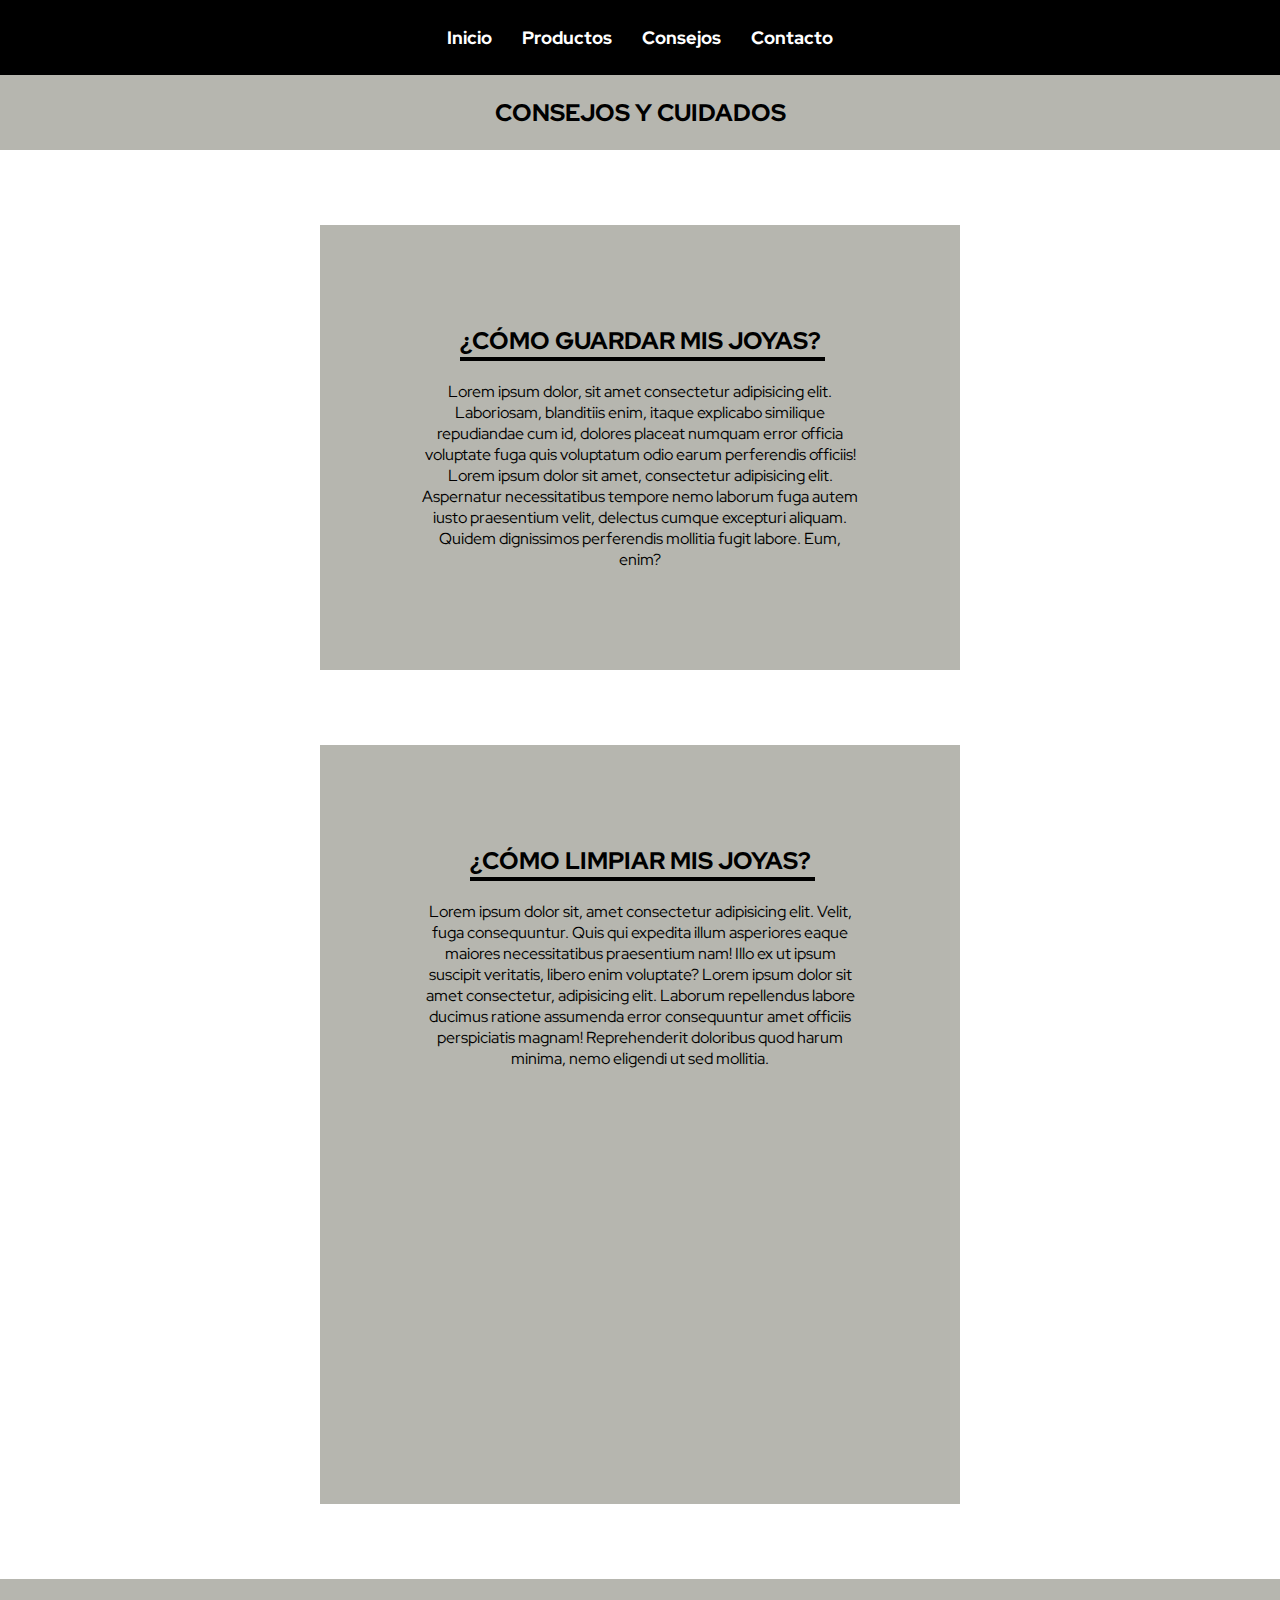
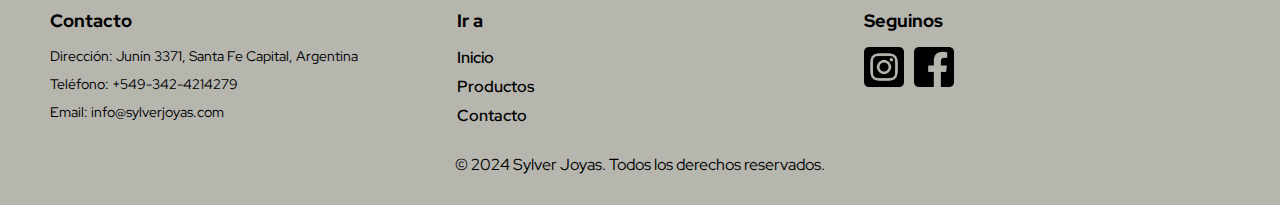
==== paginas/consejos.html @ 634777a0 "First setup" ====
<html lang="en">
    <head>
        <meta charset="UTF-8">
        <meta name="viewport" content="width=device-width, initial-scale=1.0">
        <link rel="shortcut icon" href="../imagenes/favicon.png" type="image/x-icon">
        <link rel="stylesheet" href="../css/style.css">
        <title>Consejos y cuidados</title>
    </head>
    <body>
        <header>
            <nav>
                <ul>
                    <li class="list-item"><a href="../index.html">Inicio</a></li>
                    <li class="list-item"><a href="./productos.html">Productos</a></li>
                    <li class="list-item"><a href="#">Consejos</a></li>
                    <li class="list-item"><a href="./contacto.html">Contacto</a></li>
                </ul>      
            </nav>            
        </header>
        <main>
            <div class="contenedor-h2">
                <h2>CONSEJOS Y CUIDADOS</h2>
            </div>
            <section class="contenedor-h2-con-hr-y-parrafo"> 
                <div>
                    <h2>¿CÓMO GUARDAR MIS JOYAS?</h2>
                    <hr>
                </div>               
                                
                <p>Lorem ipsum dolor, sit amet consectetur adipisicing elit. Laboriosam, blanditiis enim, itaque explicabo similique repudiandae cum id, dolores placeat numquam error officia voluptate fuga quis voluptatum odio earum perferendis officiis! Lorem ipsum dolor sit amet, consectetur adipisicing elit. Aspernatur necessitatibus tempore nemo laborum fuga autem iusto praesentium velit, delectus cumque excepturi aliquam. Quidem dignissimos perferendis mollitia fugit labore. Eum, enim?</p>
            </section>  

            <section class="contenedor-h2-con-hr-y-parrafo margin-top-0px">
                <div>
                    <h2>¿CÓMO LIMPIAR MIS JOYAS?</h2>
                    <hr>
                </div>                

                <p>Lorem ipsum dolor sit, amet consectetur adipisicing elit. Velit, fuga consequuntur. Quis qui expedita illum asperiores eaque maiores necessitatibus praesentium nam! Illo ex ut ipsum suscipit veritatis, libero enim voluptate? Lorem ipsum dolor sit amet consectetur, adipisicing elit. Laborum repellendus labore ducimus ratione assumenda error consequuntur amet officiis perspiciatis magnam! Reprehenderit doloribus quod harum minima, nemo eligendi ut sed mollitia.</p>
                <iframe width="560" height="315" src="https://www.youtube.com/embed/qlUl9sq3_Zk?si=e81zZoJnkJn_yfCw" title="YouTube video player" frameborder="0" allow="accelerometer; autoplay; clipboard-write; encrypted-media; gyroscope; picture-in-picture; web-share" allowfullscreen></iframe>
            </section>  
        </main>
        <footer>
            <div class="contenedor-de-footer">
                <div class="seccion-de-footer">
                    <h6>Contacto</h6>
                    <p>Dirección: Junín 3371, Santa Fe Capital, Argentina</p>
                    <p>Teléfono: +549-342-4214279</p>
                    <p>Email: info@sylverjoyas.com</p>
                </div>
                <div class="seccion-de-footer">
                    <h6>Ir a</h6>
                    <ul>
                        <li><a href="../index.html">Inicio</a></li>
                        <li><a href="./productos.html">Productos</a></li>
                        <li><a href="./contacto.html">Contacto</a></li>                        
                    </ul>
                </div>
                <div class="seccion-de-footer">
                    <h6>Seguinos</h6>
                    <ul class="iconos-de-redes">
                        <li><a href="https://www.instagram.com/instagram/" target="_blank"><img src="../imagenes/iconos/instagram.png" alt="Instagram" class="iconos-png"></a></li>
                        <li><a href="https://www.facebook.com/facebook" target="_blank"><img src="../imagenes/iconos/facebook.png" alt="Facebook" class="iconos-png"></a></li>                         
                    </ul>
                </div>
            </div>
            <div class="fin-del-footer">
                <p>&copy; 2024 Sylver Joyas. Todos los derechos reservados.</p>
            </div>

        </footer>
        
    </body>
</html>
---- css/style.css ----
@font-face {
    font-family: redhat;
    src: url(../tipografia/red-hat-display-variable.ttf);
}

*{
    margin: 0;
    padding: 0;
    font-family: redhat; 
}


header{
    height: 75px;
    width: 100%;
    position: fixed;
    top: 0;
    left: 0;
    display: flex;
    justify-content: center;
    align-items: center;
    background-color: black;
}

header ul{
    display: flex;
    flex-direction: row;
    justify-content: center;
    align-items: center;
    list-style-type: none;
    text-decoration: none;
} 

header .list-item a{
    text-decoration: none;
    font-size: 18px;
    font-weight: 800;
    color: white;
    padding: 15px;   


}

main{
    margin-top: 75;
}

#hero{
    width: 100%;
    height: 70vh;
    background-image: url(../imagenes/hero.webp);
    background-repeat: no-repeat;
    background-size: cover;
    margin: 0;
    
    
 
}

#hero h1{
    font-size: 110px;
    font-weight: 600;
    font-style: italic;
    margin-bottom: 32px;
    margin-left: 250px;
    margin-bottom: 80px;
  
}

#hero .recuadro-gris{
    background-color: rgb(182, 182, 175);
    padding: 20px;
    border-radius: 10px;
    width: 195px;
    display: flex;
    flex-direction: column;
    justify-content: flex-end;
    margin-left: 15px;
    

}

#hero .recuadro-gris p{
    font-size: 22px;  
    margin-bottom: 15px;
    margin-left: 10px;
    font-weight: 800;
    font-style: italic;
    
}

#hero .recuadro-gris a{
    background-color: black;
    padding: 12px 24px;
    border-radius: 8px;
    text-decoration: none;
    color: white;
    font-weight: 450;
    font-size: 20px;
    width: fit-content;
    margin-left: 10px;
}

footer{
    background-color: rgb(182, 182, 175);
    color: black;
    padding: 30px;
       
}

.contenedor-de-footer{
    display: flex;
    justify-content: space-around;
    width: 100%;
    margin: 0 auto;
    
}

.seccion-de-footer{
    width: 30%;    
}

.seccion-de-footer h6{
    font-size: 18px;
    margin-bottom: 15px;
}

.seccion-de-footer p{
    font-size: 14px;
    margin-bottom: 10px;
}

.seccion-de-footer ul{
    list-style: none;
    padding: 0;
}

.seccion-de-footer ul li{
    margin-bottom: 8px;
    
}

.seccion-de-footer ul li a{
    color: black;    
    text-decoration: none;
    font-weight: 600;
}

.iconos-de-redes{
    display: flex;
}

.iconos-de-redes li{
    margin-right: 10px;
}

.iconos-de-redes a{
    font-size: 20px;
    text-decoration: none;
}

.iconos-png{
    width: 40px;
    height: 40px;
}

.fin-del-footer{
    margin-top: 20px;
    text-align: center;
    
}


.contenedor-h2{
    display: flex;
    justify-content: center;
    align-items: center;
    height: 75px;
    background-color: rgb(182, 182, 175);
    position: fixed;
    width: 100%;
    margin: 0;
}



.contenedor-h2-con-hr{
    display: flex;
    flex-direction: column;
    justify-content: center;
    align-items: center;
    height: 75px;
    background-color: white;
    width: 100%;
    padding-top: 75px;
}

hr{
    width: 25%;
    border: 2px solid black;
    
}

h2, h3{
    text-align: center;
}

.contenedor-contactanos-por-ig-facebook{
    display: flex;
    flex-direction: row;
    justify-content: space-around;
    align-items: baseline;
    margin: 10px;
    
}

.cuadro-gris-via-contacto{
    background-color: rgb(182, 182, 175);
    padding: 15px;
    border-radius: 10px;
    width: 25%;
}

.contenedor-contactanos-por-ig-facebook a{
    text-decoration: none;
    font-weight: 800;
    color: black;
}

.cuadro-gris-via-contacto p{
    text-align: center;
    line-height: 1.5;
}

#formulario{
    display: flex;
    align-items: center;
    flex-wrap: wrap;
    justify-content: center;
    background-color: rgb(182, 182, 175);
    padding: 15px;
    flex-direction: column;      
}

.contenedor-h2-con-hr-y-parrafo{
    flex-direction: column;
    justify-content: center;
    align-items: center;
    display: inline-flex;
    background-color: rgb(182, 182, 175);
    width: 50%;
    padding: 100px;
    text-align: center;
    margin-top: 150px;
    margin-bottom: 75px;
    margin-left: 25%;
    box-sizing: border-box;
    overflow: hidden;
}

.margin-top-0px{
    margin-top: 0px;
}



.contenedor-h2-con-hr-y-parrafo hr{
    width: 100%;
    border: 2px solid black;
    margin-top: 1px;
    align-items: center;
} 


.contenedor-h2-con-hr-y-parrafo p{
    padding-top: 20px;
}

.contenedor-h2-con-hr-y-parrafo iframe{
padding-top: 20px;
}

.seccion-de-productos{
    display: flex;
    flex-wrap: wrap;
    justify-content: center;
}

.producto-unidad{
    border: 1px solid rgb(182, 182, 175);
    margin: 10px;
    padding: 15px;
    background-color:rgb(182, 182, 175);
    border-radius: 10px;
}

.producto-unidad img{
   max-width: 100%;
   height: auto;
   border-radius: 10px;
}

.producto-unidad h2{
    margin-top: 10px;
 }

 .producto-unidad p{
    color: black;
 }

 
 .detalle-producto{
    display: flex;
 }

 .imagen-detalle{
    flex: 1;

 }

 .imagen-detalle img{
    width: 100%;
    height: auto;

 }

 .especificaciones{
    flex: 1;
    padding-left: 12px;    

 }

 .especificaciones h5{
    margin-top: 100;
}

.especificaciones p{
    color: black;
    margin-top: 20px;
    margin-bottom: 20px;

}

.especificaciones a{
    color: black;
    text-decoration: none;
    margin-top: 20px;
    margin-bottom: 20px;

}

.boton-carrito{
    border-radius: 8px;
    background-color: rgb(182, 182, 175);
    display: inline-block;
    padding: 10px;
}
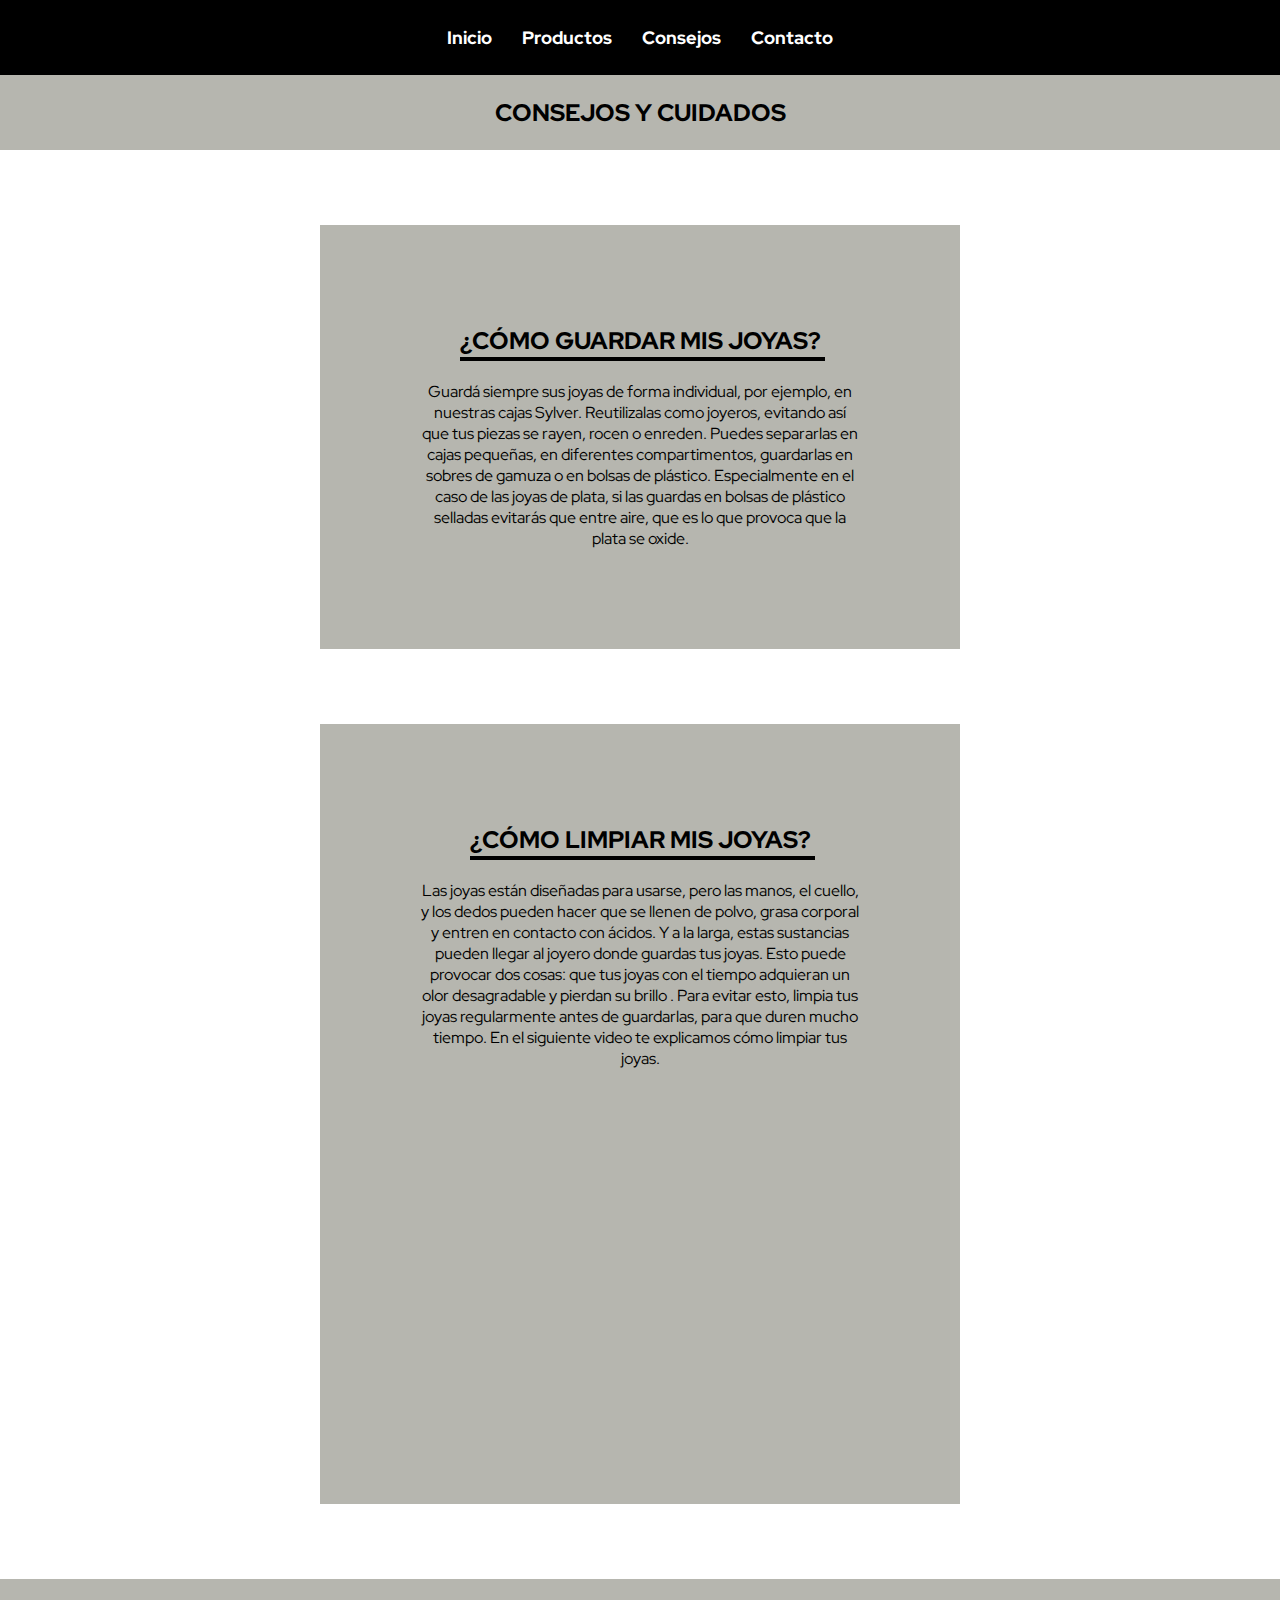
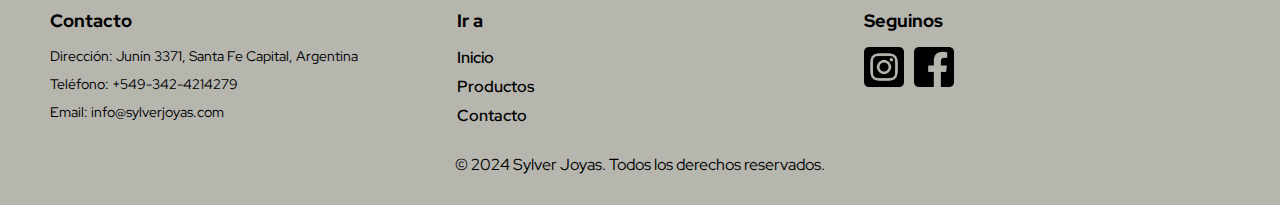
==== commit 9c247750: "Bootstrap Nav" ====
--- a/paginas/consejos.html
+++ b/paginas/consejos.html
@@ -7,16 +7,24 @@
         <title>Consejos y cuidados</title>
     </head>
     <body>
-        <header>
-            <nav>
-                <ul>
-                    <li class="list-item"><a href="../index.html">Inicio</a></li>
-                    <li class="list-item"><a href="./productos.html">Productos</a></li>
-                    <li class="list-item"><a href="#">Consejos</a></li>
-                    <li class="list-item"><a href="./contacto.html">Contacto</a></li>
-                </ul>      
-            </nav>            
+        <header> 
+            <div class="container-fluid padding-top-bottom-0">
+                <div class="row justify-content-center">
+                    <div class="col-12">
+
+                          <nav class="navbar justify-content-center" style="background-color: black;">
+                            <ul>
+                                <li class="list-item"><a href="../index.html">Inicio</a></li>
+                                <li class="list-item"><a href="./paginas/productos.html">Productos</a></li>
+                                <li class="list-item"><a href="#">Consejos</a></li>
+                                <li class="list-item"><a href="./paginas/contacto.html">Contacto</a></li>
+                            </ul> 
+                          </nav>
+                    </div>
+                </div>
+            </div>        
         </header>
+
         <main>
             <div class="contenedor-h2">
                 <h2>CONSEJOS Y CUIDADOS</h2>
@@ -27,7 +35,7 @@
                     <hr>
                 </div>               
                                 
-                <p>Lorem ipsum dolor, sit amet consectetur adipisicing elit. Laboriosam, blanditiis enim, itaque explicabo similique repudiandae cum id, dolores placeat numquam error officia voluptate fuga quis voluptatum odio earum perferendis officiis! Lorem ipsum dolor sit amet, consectetur adipisicing elit. Aspernatur necessitatibus tempore nemo laborum fuga autem iusto praesentium velit, delectus cumque excepturi aliquam. Quidem dignissimos perferendis mollitia fugit labore. Eum, enim?</p>
+                <p>Guardá siempre sus joyas de forma individual, por ejemplo, en nuestras cajas Sylver. Reutilizalas como joyeros, evitando así que tus piezas se rayen, rocen o enreden. Puedes separarlas en cajas pequeñas, en diferentes compartimentos, guardarlas en sobres de gamuza o en bolsas de plástico. Especialmente en el caso de las joyas de plata, si las guardas en bolsas de plástico selladas evitarás que entre aire, que es lo que provoca que la plata se oxide.</p>
             </section>  
 
             <section class="contenedor-h2-con-hr-y-parrafo margin-top-0px">
@@ -36,7 +44,7 @@
                     <hr>
                 </div>                
 
-                <p>Lorem ipsum dolor sit, amet consectetur adipisicing elit. Velit, fuga consequuntur. Quis qui expedita illum asperiores eaque maiores necessitatibus praesentium nam! Illo ex ut ipsum suscipit veritatis, libero enim voluptate? Lorem ipsum dolor sit amet consectetur, adipisicing elit. Laborum repellendus labore ducimus ratione assumenda error consequuntur amet officiis perspiciatis magnam! Reprehenderit doloribus quod harum minima, nemo eligendi ut sed mollitia.</p>
+                <p>Las joyas están diseñadas para usarse, pero las manos, el cuello, y los dedos pueden hacer que se llenen de polvo, grasa corporal y entren en contacto con ácidos. Y a la larga, estas sustancias pueden llegar al joyero donde guardas tus joyas. Esto puede provocar dos cosas: que tus joyas con el tiempo adquieran un olor desagradable y pierdan su brillo . Para evitar esto, limpia tus joyas regularmente antes de guardarlas, para que duren mucho tiempo. En el siguiente video te explicamos cómo limpiar tus joyas.</p>
                 <iframe width="560" height="315" src="https://www.youtube.com/embed/qlUl9sq3_Zk?si=e81zZoJnkJn_yfCw" title="YouTube video player" frameborder="0" allow="accelerometer; autoplay; clipboard-write; encrypted-media; gyroscope; picture-in-picture; web-share" allowfullscreen></iframe>
             </section>  
         </main>
--- a/css/style.css
+++ b/css/style.css
@@ -1,5 +1,5 @@
 @font-face {
-    font-family: redhat;
+    font-family: redhat ;
     src: url(../tipografia/red-hat-display-variable.ttf);
 }
 
@@ -20,7 +20,9 @@
     justify-content: center;
     align-items: center;
     background-color: black;
-}
+    z-index:1000;
+}
+
 
 header ul{
     display: flex;
@@ -30,15 +32,15 @@
     list-style-type: none;
     text-decoration: none;
 } 
+
 
 header .list-item a{
     text-decoration: none;
     font-size: 18px;
     font-weight: 800;
     color: white;
-    padding: 15px;   
-
-
+    padding: 15px;
+    
 }
 
 main{
@@ -52,9 +54,6 @@
     background-repeat: no-repeat;
     background-size: cover;
     margin: 0;
-    
-    
- 
 }
 
 #hero h1{
@@ -63,8 +62,7 @@
     font-style: italic;
     margin-bottom: 32px;
     margin-left: 250px;
-    margin-bottom: 80px;
-  
+    margin-bottom: 80px; 
 }
 
 #hero .recuadro-gris{
@@ -76,7 +74,6 @@
     flex-direction: column;
     justify-content: flex-end;
     margin-left: 15px;
-    
 
 }
 
@@ -85,8 +82,7 @@
     margin-bottom: 15px;
     margin-left: 10px;
     font-weight: 800;
-    font-style: italic;
-    
+    font-style: italic;   
 }
 
 #hero .recuadro-gris a{
@@ -104,16 +100,14 @@
 footer{
     background-color: rgb(182, 182, 175);
     color: black;
-    padding: 30px;
-       
+    padding: 30px;      
 }
 
 .contenedor-de-footer{
     display: flex;
     justify-content: space-around;
     width: 100%;
-    margin: 0 auto;
-    
+    margin: 0 auto;   
 }
 
 .seccion-de-footer{
@@ -166,8 +160,7 @@
 
 .fin-del-footer{
     margin-top: 20px;
-    text-align: center;
-    
+    text-align: center;   
 }
 
 
@@ -197,8 +190,7 @@
 
 hr{
     width: 25%;
-    border: 2px solid black;
-    
+    border: 2px solid black;   
 }
 
 h2, h3{
@@ -210,8 +202,7 @@
     flex-direction: row;
     justify-content: space-around;
     align-items: baseline;
-    margin: 10px;
-    
+    margin: 10px;  
 }
 
 .cuadro-gris-via-contacto{
@@ -315,19 +306,16 @@
 
  .imagen-detalle{
     flex: 1;
-
  }
 
  .imagen-detalle img{
     width: 100%;
     height: auto;
-
  }
 
  .especificaciones{
     flex: 1;
     padding-left: 12px;    
-
  }
 
  .especificaciones h5{
@@ -338,7 +326,6 @@
     color: black;
     margin-top: 20px;
     margin-bottom: 20px;
-
 }
 
 .especificaciones a{
@@ -346,7 +333,6 @@
     text-decoration: none;
     margin-top: 20px;
     margin-bottom: 20px;
-
 }
 
 .boton-carrito{
@@ -354,4 +340,198 @@
     background-color: rgb(182, 182, 175);
     display: inline-block;
     padding: 10px;
-}+}
+
+.gridpage{
+    display: grid;
+    grid-template-columns: repeat(1, 1fr);
+    grid-template-rows: auto auto auto;
+    grid-template-areas:
+        "gridheader"
+        "gridcontenedordeproductosconfiltro"
+        "gridfooter"
+    ;
+}
+
+.gridheader{
+    height: 75px;
+    width: 100%;
+    position: fixed;
+    top: 0;
+    left: 0;
+    display: flex;
+    justify-content: center;
+    align-items: center;
+    background-color: black;
+    grid-area: gridheader;
+    z-index:1000;
+}
+
+.gridheader header ul{
+    display: flex;
+    flex-direction: row;
+    justify-content: center;
+    align-items: center;
+    list-style-type: none;
+    text-decoration: none;
+} 
+
+.gridheader header .list-item a{
+    text-decoration: none;
+    font-size: 18px;
+    font-weight: 800;
+    color: white;
+    padding: 15px;   
+}
+
+.gridcontenedordeproductosconfiltro{
+    grid-area: gridcontenedordeproductosconfiltro;
+}
+
+.gridfooter{
+    background-color: rgb(182, 182, 175);
+    color: black;
+    padding: 30px;
+    grid-area: gridfooter;
+}
+
+.gridfooter .contenedor-de-footer{
+    display: flex;
+    justify-content: space-around;
+    width: 100%;
+    margin: 0 auto;  
+}
+
+.gridfooter .seccion-de-footer{
+    width: 30%;    
+}
+
+.gridfooter .seccion-de-footer h6{
+    font-size: 18px;
+    margin-bottom: 15px;
+}
+
+.gridfooter .seccion-de-footer p{
+    font-size: 14px;
+    margin-bottom: 10px;
+}
+
+.gridfooter .seccion-de-footer ul{
+    list-style: none;
+    padding: 0;
+}
+
+.gridfooter .seccion-de-footer ul li{
+    margin-bottom: 8px;  
+}
+
+.gridfooter .seccion-de-footer ul li a{
+    color: black;    
+    text-decoration: none;
+    font-weight: 600;
+}
+
+.gridfooter .iconos-de-redes{
+    display: flex;
+}
+
+.gridfooter .iconos-de-redes li{
+    margin-right: 10px;
+}
+
+.gridfooter .iconos-de-redes a{
+    font-size: 20px;
+    text-decoration: none;
+}
+
+.gridfooter .iconos-png{
+    width: 40px;
+    height: 40px;
+}
+
+.gridfooter .fin-del-footer{
+    margin-top: 20px;
+    text-align: center;  
+}
+
+#filtroContainer{
+    padding: 30px 0px;
+}
+
+#productosContainer{
+    background-color: gainsboro; 
+    padding: 30px;
+}
+
+.card{
+    margin-bottom: 30px;
+}
+
+#contenedorDeProducto{
+    background-color: gainsboro;
+    padding: 20px;
+}
+
+#cssGridHeaderDetalleProducto{
+    z-index: 1000;
+}
+
+#carouselExampleCaptions{
+    margin: 20px;
+
+}
+.bk-grey{
+    background-color: black;
+}
+
+.h-carrusel{
+    color: black;
+    font-weight: 500;
+    font-size: 30px;
+}
+
+.carousel-item img{
+    width: 100%;
+    height: 100%;
+    object-fit: cover;
+}
+
+.carousel{
+    max-height: 400px;
+}
+
+.carousel-inner{
+    max-height: 400px;
+}
+
+.carousel-control-prev,
+.carousel-control-next{
+    height: 400px;
+}
+
+.carousel-control-prev-icon,
+.carousel-control-next-icon{
+    height: 50px;
+    width: 5opx;
+}
+
+.carousel-item .h-carrusel.white-text{
+    color: white;
+}
+
+.carousel-caption{
+    display: fex;
+    justify-content: center;
+    align-items: center;
+    height: 100%;
+}
+
+.carousel-caption .h-carrusel{
+    margin: 40px;
+    color: white;
+}
+
+.navbar ul{
+    padding: 0;
+    margin: 0;
+}
